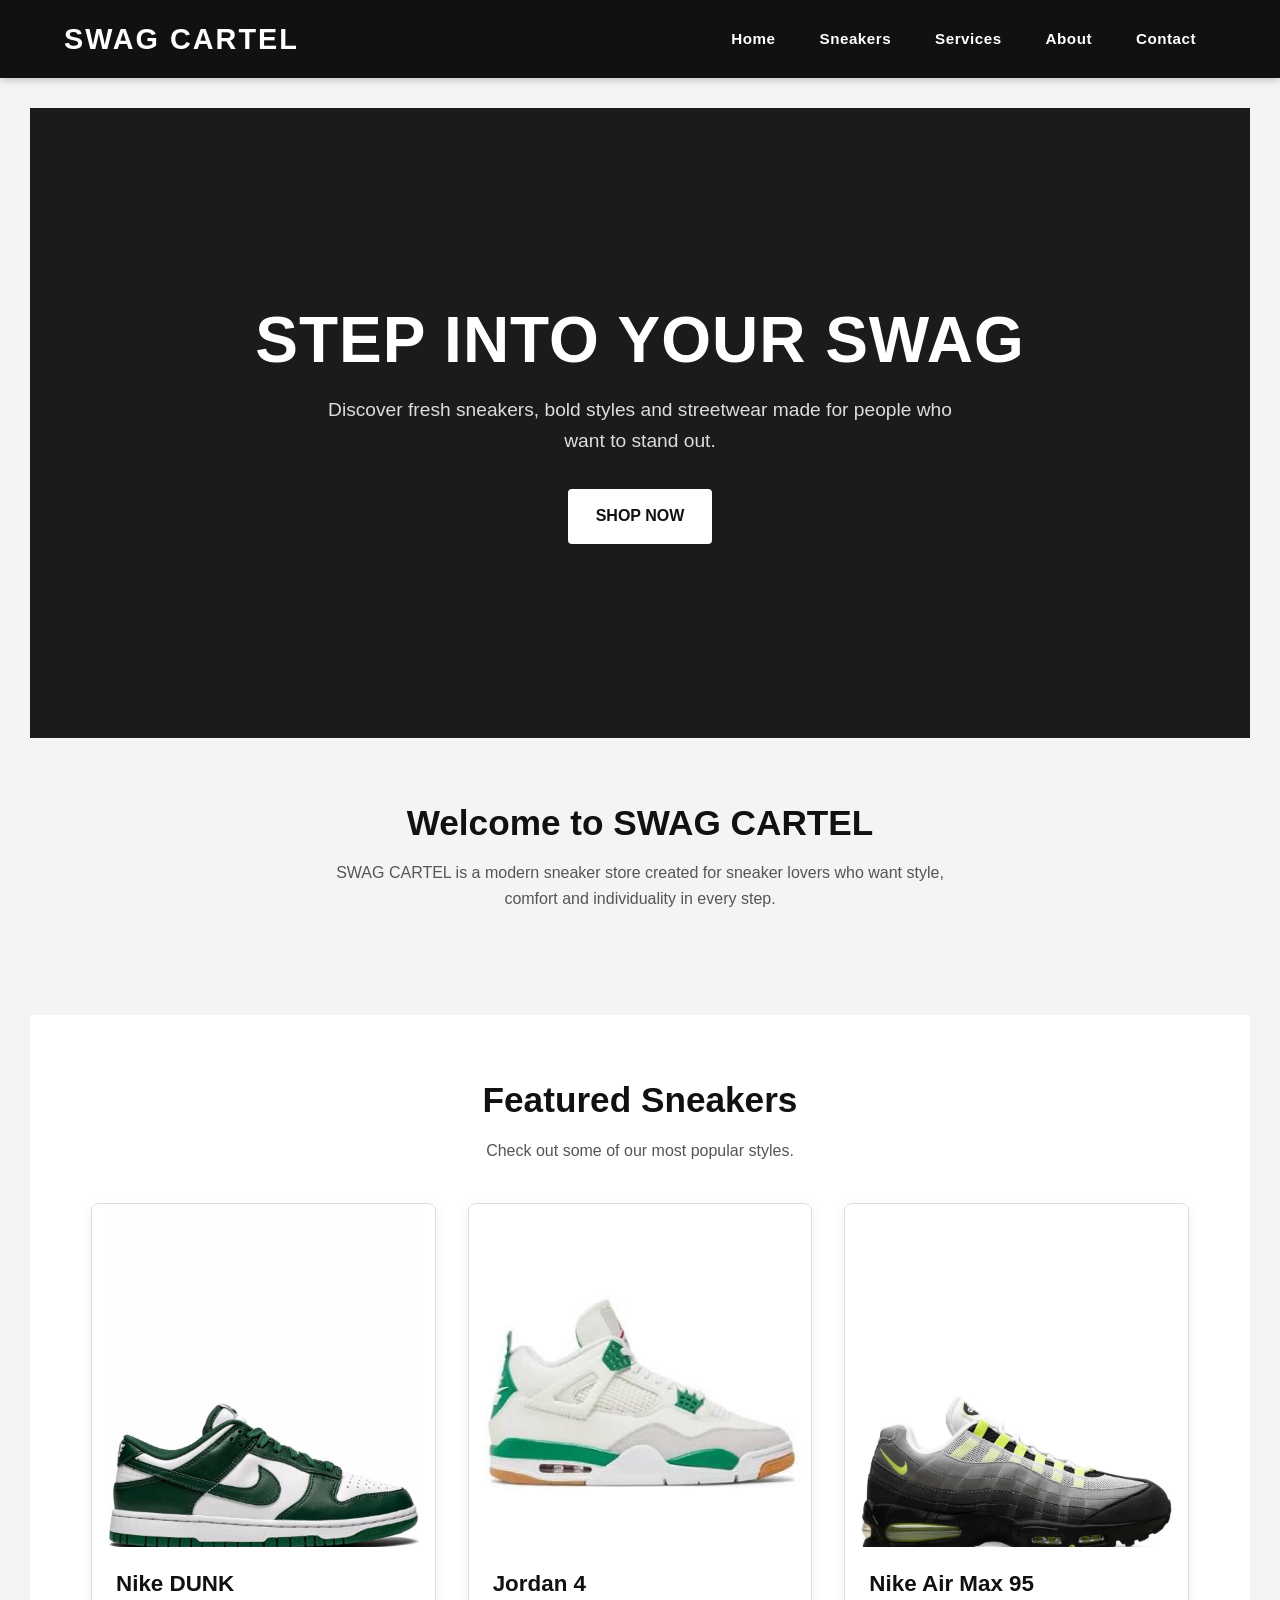
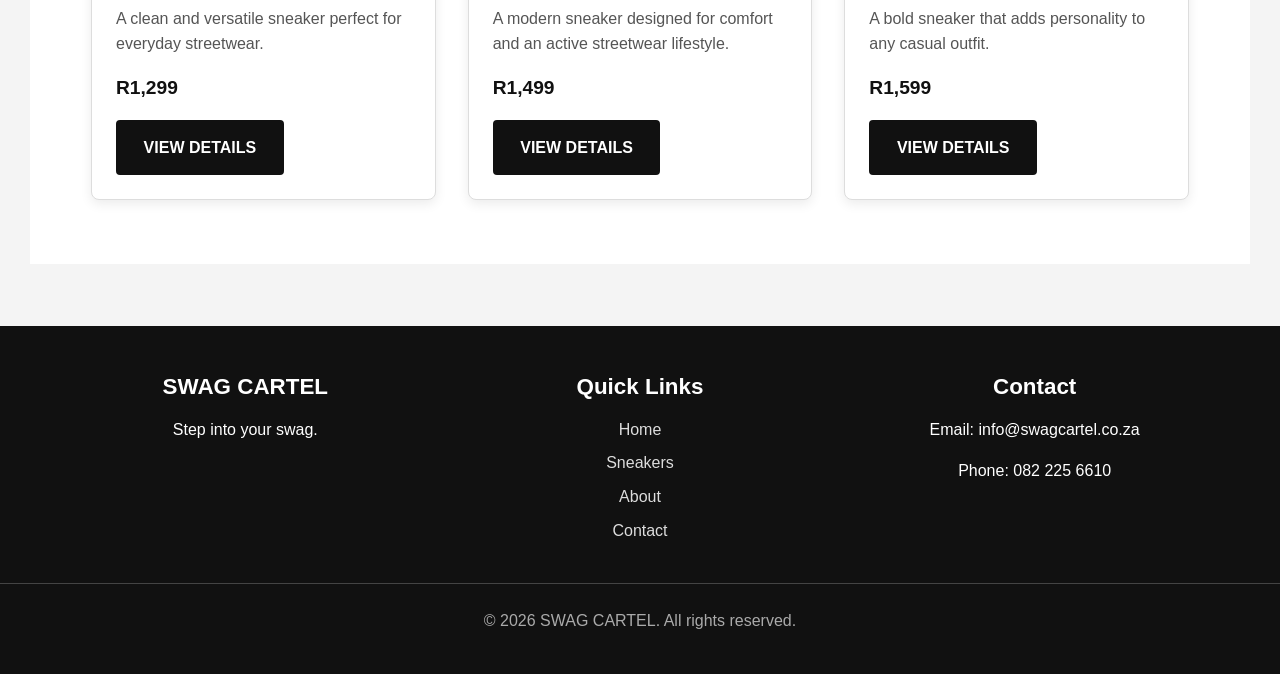
==== index.html @ 59c777c9 "Complete Part 2 CSS styling and responsive design" ====
<!DOCTYPE html>
<html lang="en">

<head>

    <meta charset="UTF-8">

    <meta name="viewport" content="width=device-width, initial-scale=1.0">

    <title>SWAG CARTEL | Home</title>

    <link rel="stylesheet" href="css/style.css">

</head>

<body>

<header class="site-header">

    <div class="header-container">

        <a href="index.html" class="logo">
            SWAG CARTEL
        </a>

        <nav class="main-nav">

            <ul>

                <li>
                    <a href="index.html">Home</a>
                </li>

                <li>
                    <a href="products.html">Sneakers</a>
                </li>

                <li>
                    <a href="service.html">Services</a>
                </li>

                <li>
                    <a href="about.html">About</a>
                </li>

                <li>
                    <a href="contact.html">Contact</a>
                </li>

            </ul>

        </nav>

    </div>

</header>


<main>

    <!-- HERO -->

    <section class="hero">

        <div class="hero-content">

            <h1>STEP INTO YOUR SWAG</h1>

            <p>
                Discover fresh sneakers, bold styles and
                streetwear made for people who want to stand out.
            </p>

            <a href="products.html" class="btn btn-light">
                SHOP NOW
            </a>

        </div>

    </section>


    <!-- INTRODUCTION -->

    <section>

        <div class="container">

            <div class="section-heading">

                <h2>Welcome to SWAG CARTEL</h2>

                <p>
                    SWAG CARTEL is a modern sneaker store created
                    for sneaker lovers who want style, comfort and
                    individuality in every step.
                </p>

            </div>

        </div>

    </section>


    <!-- FEATURED PRODUCTS -->

    <section class="featured">

        <div class="container">

            <div class="section-heading">

                <h2>Featured Sneakers</h2>

                <p>
                    Check out some of our most popular styles.
                </p>

            </div>


            <div class="product-grid">


                <!-- PRODUCT 1 -->

                <article class="product-card">

                    <img
                        src="images/sneaker1.jpg"
                        alt="Classic white lifestyle sneaker"
                    >

                    <div class="product-info">

                        <h3>Nike DUNK </h3>

                        <p>
                            A clean and versatile sneaker perfect
                            for everyday streetwear.
                        </p>

                        <span class="price">
                            R1,299
                        </span>

                        <a href="sneaker.html" class="btn">
                            VIEW DETAILS
                        </a>

                    </div>

                </article>


                <!-- PRODUCT 2 -->

                <article class="product-card">

                    <img
                        src="images/sneaker7.jpg"
                        alt="Modern black and white sneaker"
                    >

                    <div class="product-info">

                        <h3>Jordan 4</h3>

                        <p>
                            A modern sneaker designed for comfort
                            and an active streetwear lifestyle.
                        </p>

                        <span class="price">
                            R1,499
                        </span>

                        <a href="sneaker.html" class="btn">
                            VIEW DETAILS
                        </a>

                    </div>

                </article>


                <!-- PRODUCT 3 -->

                <article class="product-card">

                    <img
                        src="images/sneaker3.jpg"
                        alt="Premium streetwear sneaker"
                    >

                    <div class="product-info">

                        <h3>Nike Air Max 95</h3>

                        <p>
                            A bold sneaker that adds personality
                            to any casual outfit.
                        </p>

                        <span class="price">
                            R1,599
                        </span>

                        <a href="sneaker.html" class="btn">
                            VIEW DETAILS
                        </a>

                    </div>

                </article>

            </div>

        </div>

    </section>

</main>


<footer class="site-footer">

    <div class="footer-container">

        <div class="footer-column">

            <h3>SWAG CARTEL</h3>

            <p>
                Step into your swag.
            </p>

        </div>


        <div class="footer-column">

            <h3>Quick Links</h3>

            <ul>

                <li>
                    <a href="index.html">Home</a>
                </li>

                <li>
                    <a href="products.html">Sneakers</a>
                </li>

                <li>
                    <a href="about.html">About</a>
                </li>

                <li>
                    <a href="contact.html">Contact</a>
                </li>

            </ul>

        </div>


        <div class="footer-column">

            <h3>Contact</h3>

            <p>
                Email: info@swagcartel.co.za
            </p>

            <p>
                Phone: 082 225 6610
            </p>

        </div>

    </div>


    <div class="footer-bottom">

        <p>
            &copy; 2026 SWAG CARTEL. All rights reserved.
        </p>

    </div>

</footer>

</body>

</html>
---- css/style.css ----
CSS/style.css
/* 
    SWAG CARTEL
    Main Website Styles
*/

body {
    font-family: Arial, sans-serif;
    margin: 0;
    padding: 0;
}

header {
    padding: 20px;
}

nav ul {
    list-style: none;
    padding: 0;
}

nav li {
    display: inline;
    margin-right: 20px;
}

nav a {
    text-decoration: none;
}

main {
    padding: 30px;
}

footer {
    padding: 20px;
    text-align: center;
}
/* =========================================================
   SWAG CARTEL
   Part 2 - CSS Styling and Responsive Design
   ========================================================= */

/* =========================
   CSS RESET
   ========================= */

* {
    margin: 0;
    padding: 0;
    box-sizing: border-box;
}

html {
    scroll-behavior: smooth;
}

body {
    font-family: Arial, Helvetica, sans-serif;
    font-size: 1rem;
    line-height: 1.6;
    background-color: #f4f4f4;
    color: #111111;
}

/* =========================
   GENERAL STYLES
   ========================= */

img {
    max-width: 100%;
    height: auto;
    display: block;
}

a {
    color: inherit;
}

.container {
    width: 90%;
    max-width: 1200px;
    margin: 0 auto;
}

section {
    padding: 4rem 0;
}

h1,
h2,
h3,
h4 {
    line-height: 1.2;
    font-weight: 700;
}

h1 {
    font-size: 2.8rem;
    letter-spacing: 1px;
}

h2 {
    font-size: 2.2rem;
    margin-bottom: 1rem;
}

h3 {
    font-size: 1.4rem;
}

p {
    margin-bottom: 1rem;
}

/* =========================
   HEADER
   ========================= */

.site-header {
    background-color: #111111;
    color: #ffffff;
    padding: 1rem 0;
    position: sticky;
    top: 0;
    z-index: 1000;
    box-shadow: 0 2px 8px rgba(0, 0, 0, 0.2);
}

.header-container {
    width: 90%;
    max-width: 1200px;
    margin: 0 auto;

    display: flex;
    justify-content: space-between;
    align-items: center;
    gap: 2rem;
}

.logo {
    color: #ffffff;
    text-decoration: none;
    font-size: 1.8rem;
    font-weight: 800;
    letter-spacing: 2px;
    white-space: nowrap;
}

.logo span {
    color: #dddddd;
}

/* =========================
   NAVIGATION
   ========================= */

.main-nav ul {
    list-style: none;

    display: flex;
    align-items: center;
    justify-content: center;
    gap: 1.5rem;
}

.main-nav a {
    color: #ffffff;
    text-decoration: none;
    font-weight: 600;
    font-size: 0.95rem;
    letter-spacing: 0.5px;

    transition: color 0.3s ease;
}

.main-nav a:hover {
    color: #aaaaaa;
}

.main-nav a:focus {
    outline: 2px solid #ffffff;
    outline-offset: 4px;
}

.main-nav a:active {
    color: #777777;
}

/* =========================
   HERO SECTION
   ========================= */

.hero {
    min-height: 70vh;
    background-color: #1b1b1b;
    color: #ffffff;

    display: flex;
    align-items: center;
    justify-content: center;

    text-align: center;
    padding: 5rem 1rem;
}

.hero-content {
    max-width: 800px;
}

.hero h1 {
    font-size: 4rem;
    margin-bottom: 1rem;
    text-transform: uppercase;
}

.hero p {
    font-size: 1.2rem;
    max-width: 650px;
    margin: 0 auto 2rem;
    color: #dddddd;
}

/* =========================
   BUTTONS
   ========================= */

.btn {
    display: inline-block;
    background-color: #111111;
    color: #ffffff;

    padding: 0.8rem 1.6rem;

    text-decoration: none;
    font-weight: 700;

    border: 2px solid #111111;
    border-radius: 4px;

    transition:
        background-color 0.3s ease,
        color 0.3s ease,
        transform 0.2s ease;
}

.btn:hover {
    background-color: #ffffff;
    color: #111111;
    transform: translateY(-2px);
}

.btn:focus {
    outline: 3px solid #777777;
    outline-offset: 3px;
}

.btn:active {
    transform: translateY(0);
}

.btn-light {
    background-color: #ffffff;
    color: #111111;
    border-color: #ffffff;
}

.btn-light:hover {
    background-color: transparent;
    color: #ffffff;
}

/* =========================
   SECTION HEADINGS
   ========================= */

.section-heading {
    text-align: center;
    margin-bottom: 2.5rem;
}

.section-heading p {
    max-width: 650px;
    margin: 0 auto;
    color: #555555;
}

/* =========================
   PRODUCT GRID
   ========================= */

.product-grid {
    display: grid;
    grid-template-columns: repeat(3, 1fr);
    gap: 2rem;
}

/* =========================
   PRODUCT CARD
   ========================= */

.product-card {
    background-color: #ffffff;
    border: 1px solid #dddddd;
    border-radius: 8px;
    overflow: hidden;

    box-shadow: 0 4px 12px rgba(0, 0, 0, 0.08);

    transition:
        transform 0.3s ease,
        box-shadow 0.3s ease;
}

.product-card:hover {
    transform: translateY(-6px);
    box-shadow: 0 8px 20px rgba(0, 0, 0, 0.15);
}

.product-card img {
    width: 100%;
    aspect-ratio: 1 / 1;
    object-fit: cover;
}

.product-info {
    padding: 1.5rem;
}

.product-info h3 {
    margin-bottom: 0.5rem;
}

.product-info p {
    color: #555555;
}

.price {
    display: block;
    font-size: 1.2rem;
    font-weight: 700;
    margin: 1rem 0;
}

/* =========================
   FEATURED SECTION
   ========================= */

.featured {
    background-color: #ffffff;
}

/* =========================
   TWO-COLUMN LAYOUT
   ========================= */

.two-column {
    display: grid;
    grid-template-columns: 1fr 1fr;
    gap: 3rem;
    align-items: center;
}

.two-column img {
    width: 100%;
    border-radius: 8px;
}

/* =========================
   ABOUT / INFORMATION
   ========================= */

.info-content {
    max-width: 800px;
    margin: 0 auto;
}

.info-content p {
    color: #444444;
}

/* =========================
   SERVICES
   ========================= */

.service-grid {
    display: grid;
    grid-template-columns: repeat(3, 1fr);
    gap: 2rem;
}

.service-card {
    background-color: #ffffff;
    padding: 2rem;

    border: 1px solid #dddddd;
    border-radius: 8px;

    text-align: center;

    box-shadow: 0 4px 12px rgba(0, 0, 0, 0.08);

    transition: transform 0.3s ease;
}

.service-card:hover {
    transform: translateY(-5px);
}

.service-card h3 {
    margin-bottom: 1rem;
}

/* =========================
   SNEAKER DETAIL PAGE
   ========================= */

.sneaker-detail {
    display: grid;
    grid-template-columns: 1fr 1fr;
    gap: 3rem;
    align-items: center;
}

.sneaker-detail-image img {
    width: 100%;
    border-radius: 8px;
}

.sneaker-detail-info h1 {
    margin-bottom: 1rem;
}

.sneaker-price {
    font-size: 1.8rem;
    font-weight: 700;
    margin: 1.5rem 0;
}

/* =========================
   CONTACT FORM
   ========================= */

.contact-container {
    max-width: 800px;
    margin: 0 auto;
}

.contact-form {
    background-color: #ffffff;
    padding: 2rem;
    border-radius: 8px;
    box-shadow: 0 4px 12px rgba(0, 0, 0, 0.08);
}

.form-group {
    margin-bottom: 1.5rem;
}

.form-group label {
    display: block;
    margin-bottom: 0.5rem;
    font-weight: 700;
}

.form-group input,
.form-group textarea,
.form-group select {
    width: 100%;
    padding: 0.8rem;

    font-family: inherit;
    font-size: 1rem;

    border: 1px solid #bbbbbb;
    border-radius: 4px;
}

.form-group textarea {
    min-height: 150px;
    resize: vertical;
}

.form-group input:focus,
.form-group textarea:focus,
.form-group select:focus {
    outline: 2px solid #111111;
    outline-offset: 2px;
}

/* =========================
   FOOTER
   ========================= */

.site-footer {
    background-color: #111111;
    color: #ffffff;
    padding: 3rem 0 1.5rem;
    margin-top: 2rem;
}

.footer-container {
    width: 90%;
    max-width: 1200px;
    margin: 0 auto;

    display: grid;
    grid-template-columns: repeat(3, 1fr);
    gap: 2rem;
}

.footer-column h3 {
    margin-bottom: 1rem;
}

.footer-column ul {
    list-style: none;
}

.footer-column li {
    margin-bottom: 0.5rem;
}

.footer-column a {
    color: #dddddd;
    text-decoration: none;
}

.footer-column a:hover {
    color: #ffffff;
    text-decoration: underline;
}

.footer-bottom {
    text-align: center;
    border-top: 1px solid #444444;
    margin-top: 2rem;
    padding-top: 1.5rem;
    color: #aaaaaa;
}

/* =========================
   PAGE BANNER
   ========================= */

.page-banner {
    background-color: #1b1b1b;
    color: #ffffff;
    text-align: center;
    padding: 4rem 1rem;
}

.page-banner h1 {
    margin-bottom: 0.5rem;
}

.page-banner p {
    color: #dddddd;
}

/* =========================
   RESPONSIVE DESIGN
   TABLET
   ========================= */

@media (max-width: 900px) {

    h1 {
        font-size: 2.4rem;
    }

    h2 {
        font-size: 1.9rem;
    }

    .header-container {
        flex-direction: column;
        gap: 1rem;
    }

    .product-grid {
        grid-template-columns: repeat(2, 1fr);
    }

    .service-grid {
        grid-template-columns: repeat(2, 1fr);
    }

    .two-column {
        grid-template-columns: 1fr;
        gap: 2rem;
    }

    .sneaker-detail {
        grid-template-columns: 1fr;
        gap: 2rem;
    }

    .footer-container {
        grid-template-columns: repeat(2, 1fr);
    }

    .hero h1 {
        font-size: 3.2rem;
    }
}

/* =========================
   RESPONSIVE DESIGN
   MOBILE
   ========================= */

@media (max-width: 600px) {

    body {
        font-size: 0.95rem;
    }

    section {
        padding: 3rem 0;
    }

    h1 {
        font-size: 2rem;
    }

    h2 {
        font-size: 1.7rem;
    }

    h3 {
        font-size: 1.2rem;
    }

    .header-container {
        width: 92%;
    }

    .logo {
        font-size: 1.5rem;
    }

    .main-nav {
        width: 100%;
    }

    .main-nav ul {
        flex-direction: column;
        gap: 0.6rem;
        width: 100%;
    }

    .main-nav a {
        font-size: 0.9rem;
    }

    .hero {
        min-height: 60vh;
        padding: 4rem 1rem;
    }

    .hero h1 {
        font-size: 2.5rem;
    }

    .hero p {
        font-size: 1rem;
    }

    .product-grid {
        grid-template-columns: 1fr;
    }

    .service-grid {
        grid-template-columns: 1fr;
    }

    .two-column {
        grid-template-columns: 1fr;
    }

    .sneaker-detail {
        grid-template-columns: 1fr;
    }

    .footer-container {
        grid-template-columns: 1fr;
        text-align: center;
    }

    .btn {
        width: 100%;
        text-align: center;
    }

    .contact-form {
        padding: 1.5rem;
    }
}

/* =========================
   VERY SMALL DEVICES
   ========================= */

@media (max-width: 400px) {

    .hero h1 {
        font-size: 2rem;
    }

    .logo {
        font-size: 1.3rem;
    }

    section {
        padding: 2.5rem 0;
    }
}
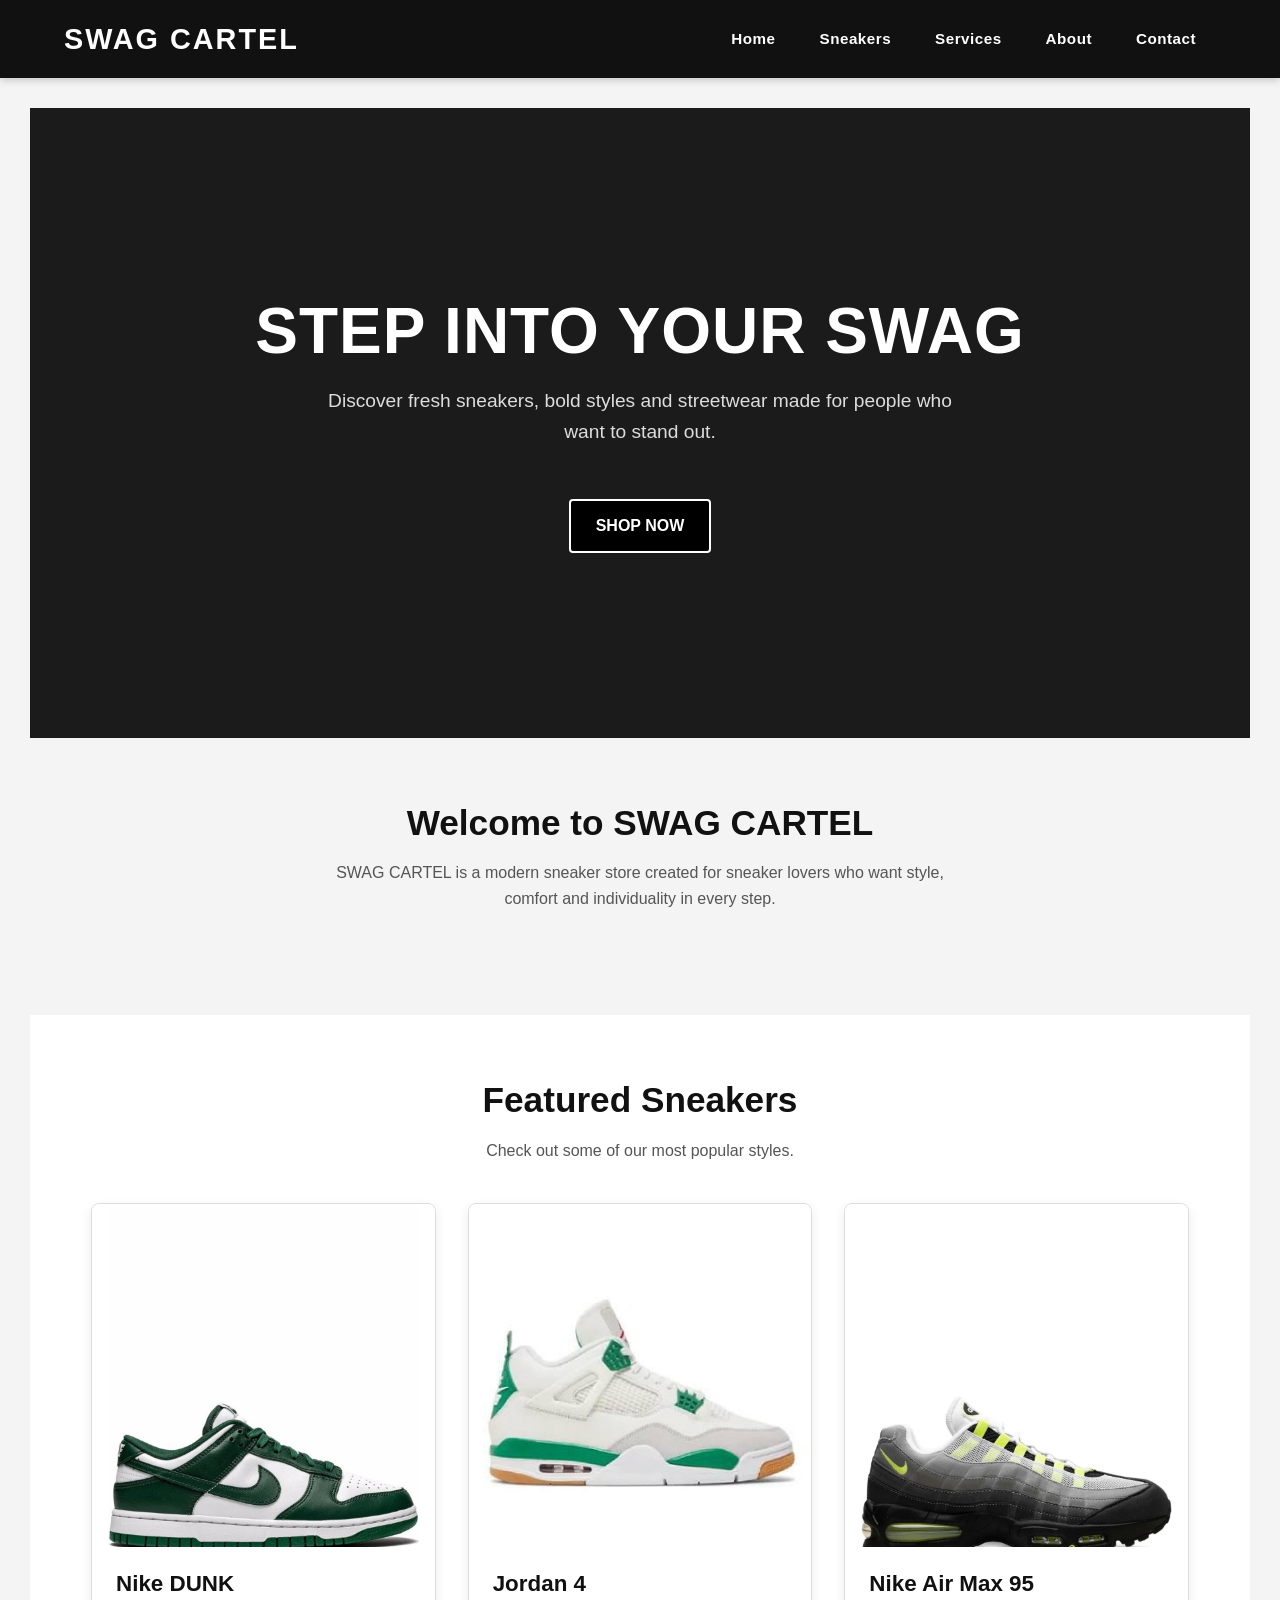
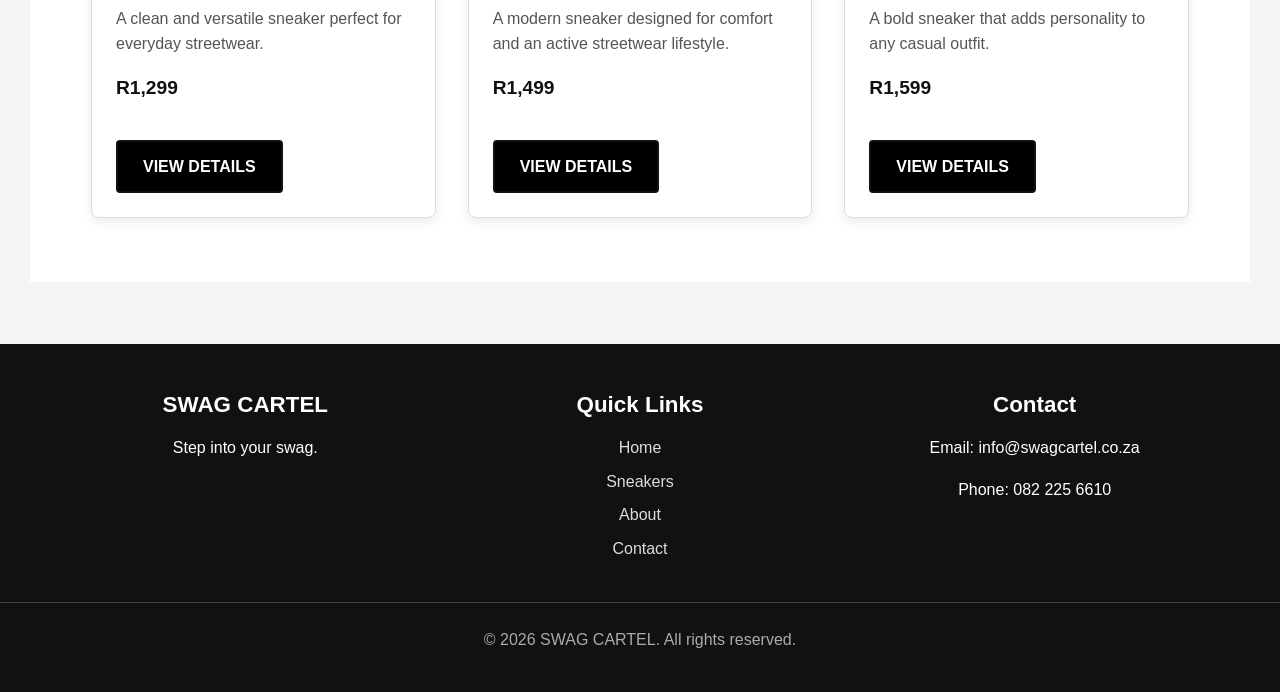
==== commit 0331da06: "Completed Part 3 requirements and fixed project errors" ====
--- a/index.html
+++ b/index.html
@@ -1,13 +1,22 @@
 <!DOCTYPE html>
 <html lang="en">
-
+<script src="js/script.js" defer></script>
 <head>
 
     <meta charset="UTF-8">
 
     <meta name="viewport" content="width=device-width, initial-scale=1.0">
 
-    <title>SWAG CARTEL | Home</title>
+   <title>SWAG CARTEL | Premium Sneakers South Africa</title>
+
+<meta name="description"
+content="SWAG CARTEL offers premium sneakers, streetwear and exclusive footwear for modern sneaker lovers.">
+
+<meta name="keywords"
+content="sneakers, Nike, Jordan, Air Max, streetwear, South Africa">
+
+<meta name="author"
+content="Abongile Simawo">
 
     <link rel="stylesheet" href="css/style.css">
 
--- a/css/style.css
+++ b/css/style.css
@@ -715,4 +715,100 @@
     section {
         padding: 2.5rem 0;
     }
+}
+
+.accordion {
+
+    width: 100%;
+    padding: 15px;
+    border: none;
+    cursor: pointer;
+
+    background: #111;
+    color: white;
+
+    margin-top: 10px;
+
+    text-align: left;
+
+    font-size: 16px;
+}
+
+.panel {
+
+    display: none;
+
+    padding: 15px;
+
+    border: 1px solid #ddd;
+
+    background: white;
+}
+
+.cta-section {
+
+    text-align: center;
+    padding: 60px 20px;
+
+    background: #f5f5f5;
+}
+
+.btn {
+
+    display: inline-block;
+
+    background: black;
+    color: white;
+
+    padding: 12px 25px;
+
+    text-decoration: none;
+
+    margin-top: 20px;
+}
+
+.accordion {
+    width: 100%;
+    padding: 15px;
+    border: none;
+    cursor: pointer;
+    background: #111;
+    color: white;
+    margin-top: 10px;
+    text-align: left;
+    font-size: 16px;
+}
+
+.panel {
+
+    display: none;
+
+
+    padding: 15px;
+
+    border: 1px solid #ddd;
+
+    background: white;
+}
+
+.cta-section {
+
+    text-align: center;
+    padding: 60px 20px;
+
+    background: #f5f5f5;
+}
+
+.btn {
+
+    display: inline-block;
+
+    background: black;
+    color: white;
+
+    padding: 12px 25px;
+
+    text-decoration: none;
+
+    margin-top: 20px;
 }
